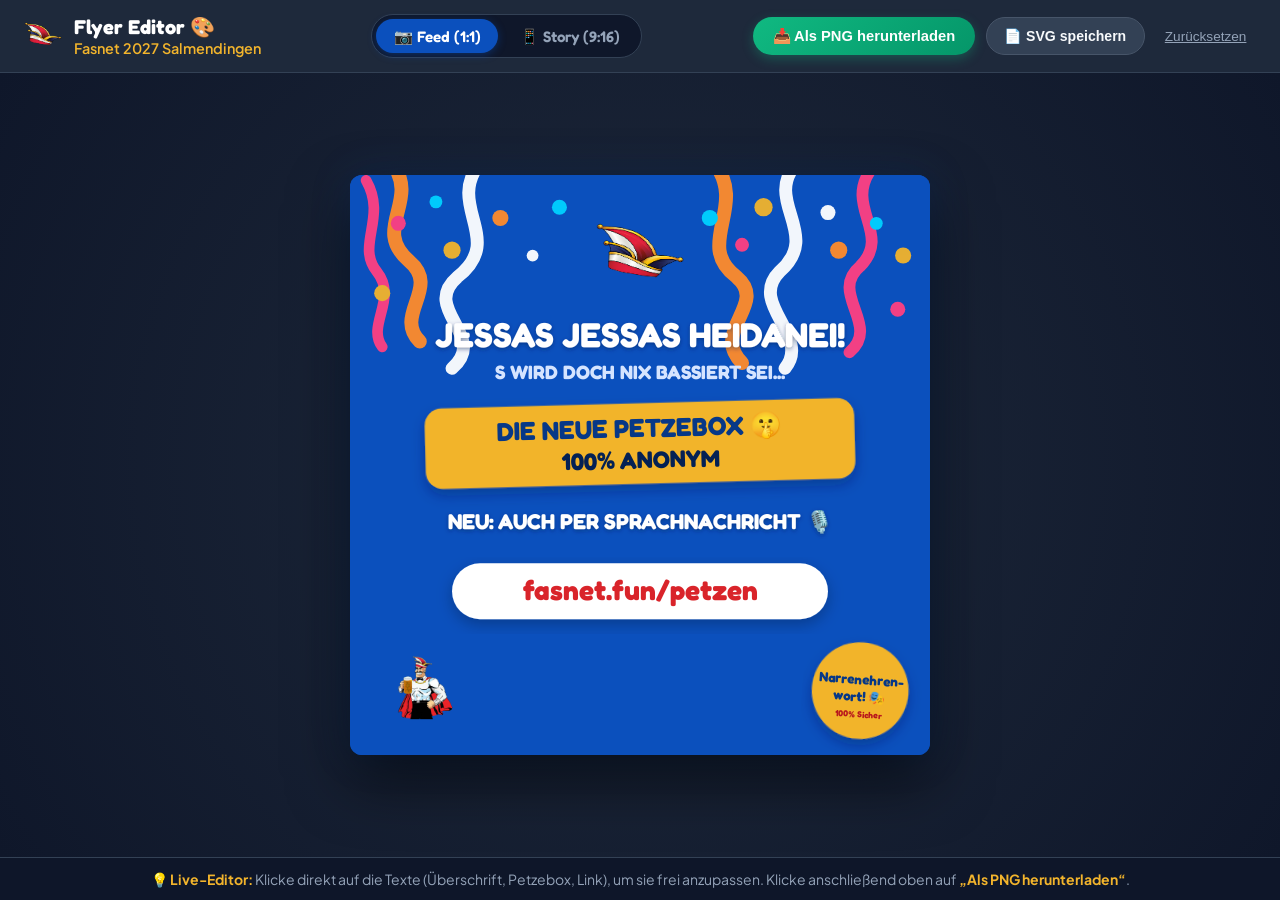
==== flyer_editor.html @ e4d6319e "Add editable SVG flyers, live HTML editor, and updated designs with fasnet.fun/petzen" ====
<!DOCTYPE html>
<html lang="de">
<head>
  <meta charset="UTF-8">
  <meta name="viewport" content="width=device-width, initial-scale=1.0">
  <title>Flyer Editor – Fasnet 2027 Salmendingen</title>
  <link rel="icon" type="image/png" href="./assets/img/kappe.png">
  
  <!-- Fonts -->
  <link rel="preconnect" href="https://fonts.googleapis.com">
  <link rel="preconnect" href="https://fonts.gstatic.com" crossorigin>
  <link href="https://fonts.googleapis.com/css2?family=Fredoka:wght@600;700;800&family=Plus+Jakarta+Sans:wght@600;700;800&display=swap" rel="stylesheet">

  <style>
    :root {
      --color-primary: #0b50bd;
      --color-primary-dark: #073887;
      --color-accent: #f2b42c;
      --color-red: #d9242a;
      --color-bg: #0f172a;
      --color-surface: #1e293b;
      --color-border: #334155;
    }

    * {
      box-sizing: border-box;
      margin: 0;
      padding: 0;
    }

    body {
      font-family: 'Plus Jakarta Sans', sans-serif;
      background: var(--color-bg);
      color: #f8fafc;
      min-height: 100vh;
      display: flex;
      flex-direction: column;
    }

    /* Top App Header */
    .editor-header {
      background: var(--color-surface);
      border-bottom: 1px solid var(--color-border);
      padding: 0.9rem 1.5rem;
      display: flex;
      align-items: center;
      justify-content: space-between;
      flex-wrap: wrap;
      gap: 1rem;
      position: sticky;
      top: 0;
      z-index: 100;
    }

    .editor-brand {
      display: flex;
      align-items: center;
      gap: 0.75rem;
      text-decoration: none;
      color: #ffffff;
    }

    .editor-brand img {
      width: 38px;
      height: 38px;
      object-fit: contain;
    }

    .editor-title {
      font-family: 'Fredoka', sans-serif;
      font-size: 1.25rem;
      font-weight: 700;
    }

    .editor-title span {
      color: var(--color-accent);
      font-size: 0.9rem;
      display: block;
      font-family: 'Plus Jakarta Sans', sans-serif;
      font-weight: 600;
    }

    /* Format Switcher Tabs */
    .format-tabs {
      display: flex;
      background: #0f172a;
      padding: 4px;
      border-radius: 999px;
      border: 1px solid var(--color-border);
      gap: 4px;
    }

    .format-btn {
      background: transparent;
      border: none;
      color: #94a3b8;
      font-family: 'Fredoka', sans-serif;
      font-size: 0.95rem;
      font-weight: 600;
      padding: 0.45rem 1.1rem;
      border-radius: 999px;
      cursor: pointer;
      transition: all 0.2s;
    }

    .format-btn:hover {
      color: #ffffff;
    }

    .format-btn.active {
      background: var(--color-primary);
      color: #ffffff;
      box-shadow: 0 2px 8px rgba(11, 80, 189, 0.4);
    }

    /* Action Buttons */
    .editor-actions {
      display: flex;
      align-items: center;
      gap: 0.65rem;
    }

    .btn-export-png {
      background: linear-gradient(135deg, #10b981 0%, #059669 100%);
      color: #ffffff;
      border: none;
      padding: 0.6rem 1.25rem;
      border-radius: 999px;
      font-weight: 700;
      font-size: 0.92rem;
      cursor: pointer;
      display: inline-flex;
      align-items: center;
      gap: 0.4rem;
      transition: all 0.2s;
      box-shadow: 0 4px 12px rgba(16, 185, 129, 0.3);
    }

    .btn-export-png:hover {
      transform: translateY(-1px);
      box-shadow: 0 6px 16px rgba(16, 185, 129, 0.4);
    }

    .btn-export-svg {
      background: #334155;
      color: #f8fafc;
      border: 1px solid #475569;
      padding: 0.6rem 1.1rem;
      border-radius: 999px;
      font-weight: 600;
      font-size: 0.88rem;
      cursor: pointer;
      transition: all 0.2s;
    }

    .btn-export-svg:hover {
      background: #475569;
      color: #ffffff;
    }

    .btn-reset {
      background: none;
      border: none;
      color: #94a3b8;
      font-size: 0.85rem;
      cursor: pointer;
      text-decoration: underline;
      padding: 0.3rem 0.6rem;
    }

    .btn-reset:hover {
      color: #f87171;
    }

    /* Main Workspace */
    .editor-workspace {
      flex: 1;
      display: flex;
      align-items: center;
      justify-content: center;
      padding: 2.5rem 1.5rem;
      background: radial-gradient(circle at 50% 50%, #1e293b 0%, #0f172a 100%);
      overflow: auto;
    }

    .flyer-stage {
      position: relative;
      box-shadow: 0 25px 60px rgba(0, 0, 0, 0.6), 0 0 40px rgba(11, 80, 189, 0.2);
      border-radius: 12px;
      overflow: hidden;
      background: #0b50bd;
      transition: all 0.3s ease;
    }

    /* Feed dimensions preview */
    .flyer-stage.format-feed {
      width: 580px;
      height: 580px;
    }

    /* Story dimensions preview */
    .flyer-stage.format-story {
      width: 440px;
      height: 782px; /* 9:16 aspect */
    }

    @media (max-width: 650px) {
      .flyer-stage.format-feed {
        width: 100%;
        height: auto;
        aspect-ratio: 1 / 1;
      }
      .flyer-stage.format-story {
        width: 100%;
        height: auto;
        aspect-ratio: 9 / 16;
      }
    }

    .flyer-stage svg {
      width: 100%;
      height: 100%;
      display: block;
    }

    /* Editable Text Hover Feedback */
    .flyer-stage text {
      outline: none;
      transition: opacity 0.15s;
    }

    .flyer-stage text:hover {
      cursor: text;
      fill-opacity: 0.9;
    }

    .flyer-stage text:focus {
      outline: 2px dashed #f2b42c;
    }

    /* Helper Banner */
    .editor-hint-banner {
      background: rgba(15, 23, 42, 0.85);
      border-top: 1px solid var(--color-border);
      padding: 0.75rem 1.5rem;
      text-align: center;
      font-size: 0.875rem;
      color: #94a3b8;
    }

    .editor-hint-banner strong {
      color: var(--color-accent);
    }
  </style>
</head>
<body>

  <!-- Top Navigation & Controls -->
  <header class="editor-header">
    <a href="./petzen.html" class="editor-brand">
      <img src="./assets/img/kappe.png" alt="Narrenkappe">
      <div class="editor-title">
        Flyer Editor 🎨
        <span>Fasnet 2027 Salmendingen</span>
      </div>
    </a>

    <!-- Format Tabs -->
    <div class="format-tabs">
      <button class="format-btn active" id="tab-feed" onclick="switchFormat('feed')">
        📷 Feed (1:1)
      </button>
      <button class="format-btn" id="tab-story" onclick="switchFormat('story')">
        📱 Story (9:16)
      </button>
    </div>

    <!-- Actions -->
    <div class="editor-actions">
      <button type="button" class="btn-export-png" id="btn-export-png" onclick="exportFlyer('png')">
        📥 Als PNG herunterladen
      </button>
      <button type="button" class="btn-export-svg" onclick="exportFlyer('svg')">
        📄 SVG speichern
      </button>
      <button type="button" class="btn-reset" onclick="resetFlyerText()">
        Zurücksetzen
      </button>
    </div>
  </header>

  <!-- Workspace Canvas -->
  <main class="editor-workspace">
    <div class="flyer-stage format-feed" id="flyer-stage">
      <!-- Embedded Interactive SVG Container -->
      <div id="svg-container" style="width: 100%; height: 100%;"></div>
    </div>
  </main>

  <!-- Helper Note -->
  <div class="editor-hint-banner">
    💡 <strong>Live-Editor:</strong> Klicke direkt auf die Texte (Überschrift, Petzebox, Link), um sie frei anzupassen. Klicke anschließend oben auf <strong>„Als PNG herunterladen“</strong>.
  </div>

  <!-- Offscreen Canvas for Rendering High-Res PNG -->
  <canvas id="offscreen-canvas" style="display: none;"></canvas>

  <script>
    var currentFormat = 'feed';

    // SVG Templates with editable text tags
    var feedSvgTemplate = `
<svg xmlns="http://www.w3.org/2000/svg" xmlns:xlink="http://www.w3.org/1999/xlink" viewBox="0 0 1080 1080" width="1080" height="1080" id="current-svg">
  <defs>
    <style>
      @import url('https://fonts.googleapis.com/css2?family=Fredoka:wght@600;700;800&amp;display=swap');
      .font-fredoka { font-family: 'Fredoka', 'Outfit', sans-serif; }
    </style>
    <filter id="badge-shadow" x="-10%" y="-10%" width="125%" height="135%">
      <feDropShadow dx="0" dy="12" stdDeviation="12" flood-color="#042154" flood-opacity="0.35"/>
    </filter>
    <filter id="pill-shadow" x="-10%" y="-10%" width="125%" height="135%">
      <feDropShadow dx="0" dy="10" stdDeviation="14" flood-color="#000000" flood-opacity="0.25"/>
    </filter>
    <filter id="text-shadow">
      <feDropShadow dx="0" dy="3" stdDeviation="4" flood-color="#042154" flood-opacity="0.5"/>
    </filter>
  </defs>

  <rect width="1080" height="1080" fill="#0b50bd"/>

  <!-- Confetti & Streamers -->
  <g opacity="0.95">
    <path d="M 80 -20 C 130 50, 40 100, 110 160 C 170 210, 80 260, 130 310" fill="none" stroke="#ff8c2b" stroke-width="26" stroke-linecap="round"/>
    <path d="M 240 -20 C 180 60, 290 120, 200 190 C 130 250, 260 300, 190 360" fill="none" stroke="#ffffff" stroke-width="24" stroke-linecap="round"/>
    <path d="M 680 -20 C 740 60, 640 130, 720 190 C 780 240, 670 290, 730 350" fill="none" stroke="#ff8c2b" stroke-width="26" stroke-linecap="round"/>
    <path d="M 830 -20 C 770 50, 880 110, 800 180 C 740 240, 860 300, 810 360" fill="none" stroke="#ffffff" stroke-width="24" stroke-linecap="round"/>
    <path d="M 970 -10 C 920 60, 1010 110, 950 170 C 890 220, 990 280, 930 330" fill="none" stroke="#ff4081" stroke-width="22" stroke-linecap="round"/>
    <path d="M 30 10 C 70 80, 10 130, 50 180 C 90 230, 30 280, 60 320" fill="none" stroke="#ff4081" stroke-width="20" stroke-linecap="round"/>

    <circle cx="90" cy="90" r="14" fill="#ff4081"/>
    <circle cx="160" cy="50" r="12" fill="#00d2ff"/>
    <circle cx="190" cy="140" r="16" fill="#f2b42c"/>
    <circle cx="280" cy="80" r="15" fill="#ff8c2b"/>
    <circle cx="340" cy="150" r="11" fill="#ffffff"/>
    <circle cx="390" cy="60" r="14" fill="#00d2ff"/>
    <circle cx="670" cy="80" r="15" fill="#00d2ff"/>
    <circle cx="730" cy="130" r="13" fill="#ff4081"/>
    <circle cx="770" cy="60" r="17" fill="#f2b42c"/>
    <circle cx="890" cy="70" r="14" fill="#ffffff"/>
    <circle cx="910" cy="140" r="16" fill="#ff8c2b"/>
    <circle cx="980" cy="90" r="12" fill="#00d2ff"/>
    <circle cx="1030" cy="150" r="15" fill="#f2b42c"/>
    <circle cx="60" cy="220" r="15" fill="#f2b42c"/>
    <circle cx="1020" cy="250" r="14" fill="#ff4081"/>
  </g>

  <!-- Narrenkappe -->
  <g transform="translate(540, 150)">
    <image href="./assets/img/kappe.png" x="-110" y="-85" width="220" height="170" preserveAspectRatio="xMidYMid meet"/>
  </g>

  <!-- Headline -->
  <text id="txt-headline-1" x="540" y="320" text-anchor="middle" class="font-fredoka" font-size="64" font-weight="800" fill="#ffffff" filter="url(#text-shadow)">JESSAS JESSAS HEIDANEI!</text>
  <text id="txt-headline-2" x="540" y="380" text-anchor="middle" class="font-fredoka" font-size="36" font-weight="700" fill="#d5e4ff">S WIRD DOCH NIX BASSIERT SEI...</text>

  <!-- Center Badge -->
  <g transform="translate(540, 500) rotate(-1.5)">
    <rect x="-400" y="-75" width="800" height="150" rx="32" fill="#f2b42c" filter="url(#badge-shadow)"/>
    <text id="txt-badge-1" x="0" y="-12" text-anchor="middle" class="font-fredoka" font-size="48" font-weight="800" fill="#073887">DIE NEUE PETZEBOX 🤫</text>
    <text id="txt-badge-2" x="0" y="46" text-anchor="middle" class="font-fredoka" font-size="44" font-weight="800" fill="#042154">100% ANONYM</text>
  </g>

  <!-- Feature Voice -->
  <text id="txt-feature" x="540" y="660" text-anchor="middle" class="font-fredoka" font-size="40" font-weight="700" fill="#ffffff" filter="url(#text-shadow)">NEU: AUCH PER SPRACHNACHRICHT 🎙️</text>

  <!-- Link Button -->
  <g transform="translate(540, 775)">
    <rect x="-350" y="-52" width="700" height="104" rx="52" fill="#ffffff" filter="url(#pill-shadow)"/>
    <text id="txt-link" x="0" y="16" text-anchor="middle" class="font-fredoka" font-size="52" font-weight="800" fill="#d9242a">fasnet.fun/petzen</text>
  </g>

  <!-- Seals -->
  <g transform="translate(70, 890)">
    <image href="./assets/img/elferrat_logo_web.png" x="0" y="0" width="140" height="140" preserveAspectRatio="xMidYMid meet"/>
  </g>
  <g transform="translate(950, 960) rotate(4)">
    <circle cx="0" cy="0" r="90" fill="#f2b42c" filter="url(#badge-shadow)"/>
    <text id="txt-seal-1" x="0" y="-12" text-anchor="middle" class="font-fredoka" font-size="25" font-weight="800" fill="#073887">Narrenehren-</text>
    <text id="txt-seal-2" x="0" y="20" text-anchor="middle" class="font-fredoka" font-size="25" font-weight="800" fill="#073887">wort! 🎭</text>
    <text id="txt-seal-3" x="0" y="50" text-anchor="middle" class="font-fredoka" font-size="16" font-weight="700" fill="#b8171d">100% Sicher</text>
  </g>
</svg>`;

    var storySvgTemplate = `
<svg xmlns="http://www.w3.org/2000/svg" xmlns:xlink="http://www.w3.org/1999/xlink" viewBox="0 0 1080 1920" width="1080" height="1920" id="current-svg">
  <defs>
    <style>
      @import url('https://fonts.googleapis.com/css2?family=Fredoka:wght@600;700;800&amp;display=swap');
      .font-fredoka { font-family: 'Fredoka', 'Outfit', sans-serif; }
    </style>
    <filter id="badge-shadow" x="-10%" y="-10%" width="125%" height="135%">
      <feDropShadow dx="0" dy="16" stdDeviation="16" flood-color="#042154" flood-opacity="0.4"/>
    </filter>
    <filter id="pill-shadow" x="-10%" y="-10%" width="125%" height="135%">
      <feDropShadow dx="0" dy="14" stdDeviation="18" flood-color="#000000" flood-opacity="0.3"/>
    </filter>
    <filter id="text-shadow">
      <feDropShadow dx="0" dy="4" stdDeviation="6" flood-color="#042154" flood-opacity="0.5"/>
    </filter>
  </defs>

  <rect width="1080" height="1920" fill="#0b50bd"/>

  <!-- Confetti & Streamers -->
  <g opacity="0.95">
    <path d="M 80 -20 C 140 100, 30 200, 130 300 C 200 390, 80 470, 140 560" fill="none" stroke="#ff8c2b" stroke-width="32" stroke-linecap="round"/>
    <path d="M 260 -20 C 190 110, 320 220, 210 330 C 130 420, 280 500, 200 600" fill="none" stroke="#ffffff" stroke-width="28" stroke-linecap="round"/>
    <path d="M 700 -20 C 780 100, 650 210, 750 310 C 830 400, 680 490, 760 580" fill="none" stroke="#ff8c2b" stroke-width="32" stroke-linecap="round"/>
    <path d="M 870 -20 C 790 90, 930 190, 830 290 C 760 380, 900 480, 830 580" fill="none" stroke="#ffffff" stroke-width="28" stroke-linecap="round"/>
    <path d="M 990 -10 C 930 100, 1030 200, 960 290 C 890 380, 1010 470, 940 560" fill="none" stroke="#ff4081" stroke-width="26" stroke-linecap="round"/>

    <circle cx="90" cy="140" r="18" fill="#ff4081"/>
    <circle cx="170" cy="90" r="15" fill="#00d2ff"/>
    <circle cx="210" cy="220" r="22" fill="#f2b42c"/>
    <circle cx="310" cy="120" r="20" fill="#ff8c2b"/>
    <circle cx="370" cy="240" r="16" fill="#ffffff"/>
    <circle cx="650" cy="130" r="20" fill="#00d2ff"/>
    <circle cx="720" cy="210" r="17" fill="#ff4081"/>
    <circle cx="790" cy="100" r="24" fill="#f2b42c"/>
    <circle cx="920" cy="110" r="18" fill="#ffffff"/>
    <circle cx="950" cy="220" r="22" fill="#ff8c2b"/>
  </g>

  <!-- Narrenkappe -->
  <g transform="translate(540, 280)">
    <image href="./assets/img/kappe.png" x="-150" y="-115" width="300" height="230" preserveAspectRatio="xMidYMid meet"/>
  </g>

  <!-- Headline -->
  <text id="txt-headline-1" x="540" y="520" text-anchor="middle" class="font-fredoka" font-size="76" font-weight="800" fill="#ffffff" filter="url(#text-shadow)">JESSAS JESSAS HEIDANEI!</text>
  <text id="txt-headline-2" x="540" y="600" text-anchor="middle" class="font-fredoka" font-size="44" font-weight="700" fill="#d5e4ff">S WIRD DOCH NIX BASSIERT SEI...</text>

  <!-- Center Badge -->
  <g transform="translate(540, 800) rotate(-1.5)">
    <rect x="-440" y="-95" width="880" height="190" rx="36" fill="#f2b42c" filter="url(#badge-shadow)"/>
    <text id="txt-badge-1" x="0" y="-15" text-anchor="middle" class="font-fredoka" font-size="58" font-weight="800" fill="#073887">DIE NEUE PETZEBOX 🤫</text>
    <text id="txt-badge-2" x="0" y="55" text-anchor="middle" class="font-fredoka" font-size="52" font-weight="800" fill="#042154">100% ANONYM</text>
  </g>

  <!-- Feature Voice -->
  <text id="txt-feature" x="540" y="1030" text-anchor="middle" class="font-fredoka" font-size="46" font-weight="700" fill="#ffffff" filter="url(#text-shadow)">NEU: AUCH PER SPRACHNACHRICHT 🎙️</text>
  <text id="txt-feature-sub" x="540" y="1100" text-anchor="middle" class="font-fredoka" font-size="36" font-weight="600" fill="#d5e4ff">Einfach einsprechen oder abtippen!</text>

  <!-- Link Button -->
  <g transform="translate(540, 1260)">
    <rect x="-400" y="-60" width="800" height="120" rx="60" fill="#ffffff" filter="url(#pill-shadow)"/>
    <text id="txt-link" x="0" y="18" text-anchor="middle" class="font-fredoka" font-size="58" font-weight="800" fill="#d9242a">fasnet.fun/petzen</text>
  </g>

  <!-- Seals -->
  <g transform="translate(80, 1680)">
    <image href="./assets/img/elferrat_logo_web.png" x="0" y="0" width="180" height="180" preserveAspectRatio="xMidYMid meet"/>
  </g>
  <g transform="translate(930, 1750) rotate(4)">
    <circle cx="0" cy="0" r="110" fill="#f2b42c" filter="url(#badge-shadow)"/>
    <text id="txt-seal-1" x="0" y="-15" text-anchor="middle" class="font-fredoka" font-size="30" font-weight="800" fill="#073887">Narrenehren-</text>
    <text id="txt-seal-2" x="0" y="24" text-anchor="middle" class="font-fredoka" font-size="30" font-weight="800" fill="#073887">wort! 🎭</text>
    <text id="txt-seal-3" x="0" y="60" text-anchor="middle" class="font-fredoka" font-size="19" font-weight="700" fill="#b8171d">100% Sicher</text>
  </g>
</svg>`;

    function renderSvg() {
      var container = document.getElementById('svg-container');
      container.innerHTML = (currentFormat === 'feed') ? feedSvgTemplate : storySvgTemplate;

      // Enable inline click-to-edit on all text elements
      var texts = container.querySelectorAll('text');
      texts.forEach(function (t) {
        t.setAttribute('tabindex', '0');
        t.addEventListener('click', function (e) {
          e.stopPropagation();
          var currentVal = t.textContent;
          var newVal = prompt('Text bearbeiten:', currentVal);
          if (newVal !== null && newVal.trim() !== '') {
            t.textContent = newVal;
          }
        });
      });
    }

    function switchFormat(format) {
      currentFormat = format;
      var stage = document.getElementById('flyer-stage');
      var tabFeed = document.getElementById('tab-feed');
      var tabStory = document.getElementById('tab-story');

      if (format === 'feed') {
        stage.className = 'flyer-stage format-feed';
        tabFeed.classList.add('active');
        tabStory.classList.remove('active');
      } else {
        stage.className = 'flyer-stage format-story';
        tabStory.classList.add('active');
        tabFeed.classList.remove('active');
      }

      renderSvg();
    }

    function resetFlyerText() {
      renderSvg();
    }

    function exportFlyer(type) {
      var svgElement = document.getElementById('current-svg');
      if (!svgElement) return;

      var serializer = new XMLSerializer();
      var svgString = serializer.serializeToString(svgElement);

      if (type === 'svg') {
        var blob = new Blob([svgString], { type: 'image/svg+xml;charset=utf-8' });
        var url = URL.createObjectURL(blob);
        var a = document.createElement('a');
        a.href = url;
        a.download = 'petzen_flyer_' + currentFormat + '.svg';
        document.body.appendChild(a);
        a.click();
        document.body.removeChild(a);
        URL.revokeObjectURL(url);
        return;
      }

      if (type === 'png') {
        var exportBtn = document.getElementById('btn-export-png');
        if (exportBtn) exportBtn.textContent = '⏳ Wird generiert...';

        var width = (currentFormat === 'feed') ? 1080 : 1080;
        var height = (currentFormat === 'feed') ? 1080 : 1920;

        var canvas = document.getElementById('offscreen-canvas');
        canvas.width = width;
        canvas.height = height;
        var ctx = canvas.getContext('2d');

        var img = new Image();
        var svgBlob = new Blob([svgString], { type: 'image/svg+xml;charset=utf-8' });
        var url = URL.createObjectURL(svgBlob);

        img.onload = function () {
          ctx.drawImage(img, 0, 0);
          URL.revokeObjectURL(url);

          var pngUrl = canvas.toDataURL('image/png');
          var a = document.createElement('a');
          a.href = pngUrl;
          a.download = 'petzen_flyer_' + currentFormat + '.png';
          document.body.appendChild(a);
          a.click();
          document.body.removeChild(a);

          if (exportBtn) exportBtn.textContent = '📥 Als PNG herunterladen';
        };

        img.onerror = function (e) {
          console.error('PNG Export error:', e);
          alert('Export als PNG fehlgeschlagen. Du kannst den Flyer auch als SVG herunterladen!');
          if (exportBtn) exportBtn.textContent = '📥 Als PNG herunterladen';
        };

        img.src = url;
      }
    }

    // Initial render
    renderSvg();
  </script>
</body>
</html>
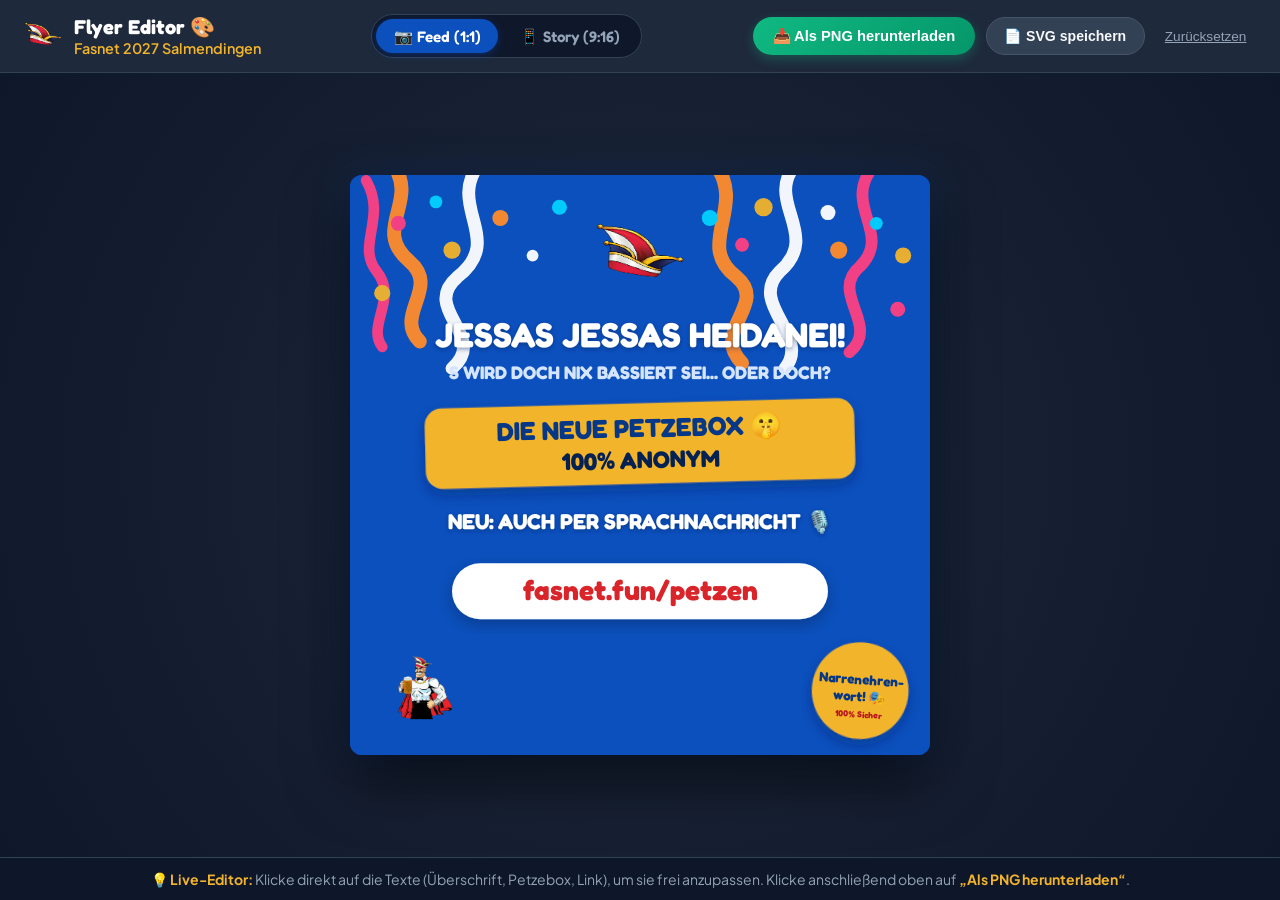
==== commit 45d84c83: "Update JPG flyers and templates with '... ODER DOCH?' and fasnet.fun/petzen link" ====
--- a/flyer_editor.html
+++ b/flyer_editor.html
@@ -362,7 +362,7 @@
 
   <!-- Headline -->
   <text id="txt-headline-1" x="540" y="320" text-anchor="middle" class="font-fredoka" font-size="64" font-weight="800" fill="#ffffff" filter="url(#text-shadow)">JESSAS JESSAS HEIDANEI!</text>
-  <text id="txt-headline-2" x="540" y="380" text-anchor="middle" class="font-fredoka" font-size="36" font-weight="700" fill="#d5e4ff">S WIRD DOCH NIX BASSIERT SEI...</text>
+  <text id="txt-headline-2" x="540" y="380" text-anchor="middle" class="font-fredoka" font-size="34" font-weight="700" fill="#d5e4ff">S WIRD DOCH NIX BASSIERT SEI... ODER DOCH?</text>
 
   <!-- Center Badge -->
   <g transform="translate(540, 500) rotate(-1.5)">
@@ -439,7 +439,7 @@
 
   <!-- Headline -->
   <text id="txt-headline-1" x="540" y="520" text-anchor="middle" class="font-fredoka" font-size="76" font-weight="800" fill="#ffffff" filter="url(#text-shadow)">JESSAS JESSAS HEIDANEI!</text>
-  <text id="txt-headline-2" x="540" y="600" text-anchor="middle" class="font-fredoka" font-size="44" font-weight="700" fill="#d5e4ff">S WIRD DOCH NIX BASSIERT SEI...</text>
+  <text id="txt-headline-2" x="540" y="600" text-anchor="middle" class="font-fredoka" font-size="40" font-weight="700" fill="#d5e4ff">S WIRD DOCH NIX BASSIERT SEI... ODER DOCH?</text>
 
   <!-- Center Badge -->
   <g transform="translate(540, 800) rotate(-1.5)">
